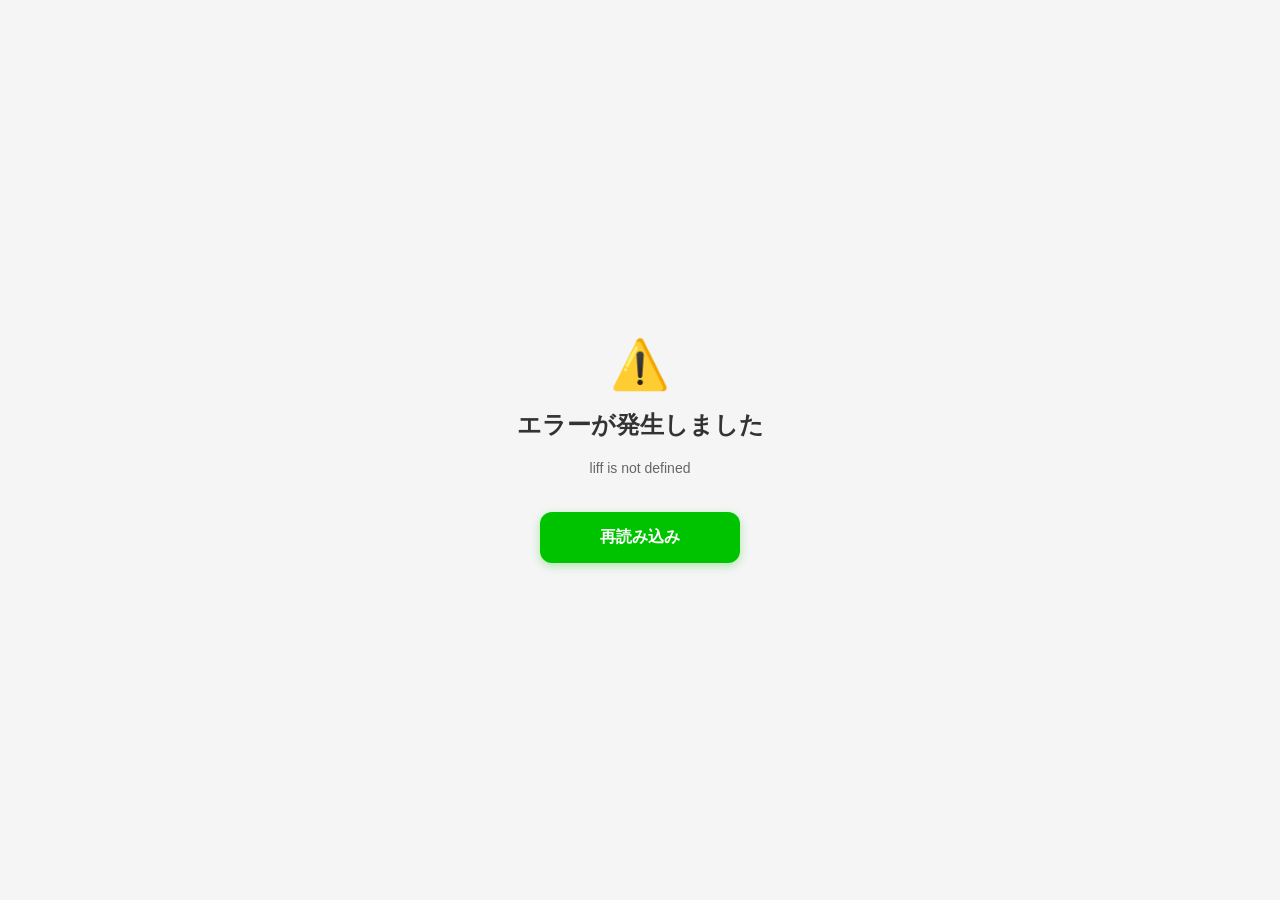
==== index.html @ b289f20e "Add Liff File" ====
<!DOCTYPE html>
<html lang="ja">
<head>
  <meta charset="UTF-8">
  <meta name="viewport" content="width=device-width, initial-scale=1.0, maximum-scale=1.0, user-scalable=no">
  <meta name="theme-color" content="#00C300">
  <title>ご予約</title>
  <link rel="stylesheet" href="style.css">
  <!-- LIFF SDK -->
  <script charset="utf-8" src="https://static.line-scdn.net/liff/edge/2/sdk.js"></script>
</head>
<body>
  <div id="app">
    <!-- JavaScriptが動的にレンダリングします -->
    <div class="loading-screen">
      <div class="spinner"></div>
      <p>読み込み中...</p>
    </div>
  </div>
  <script src="app.js"></script>
</body>
</html>
---- style.css ----
/* ============================================================
   style.css — LINE LIFF 予約フォーム
   モバイルファースト / LINEグリーンテーマ
   ============================================================ */

/* ---------- カラー変数 ---------- */
:root {
  --green:        #00C300;
  --green-dark:   #009900;
  --green-light:  #E8F9E8;
  --green-pale:   #F0FBF0;
  --gray-100:     #F5F5F5;
  --gray-200:     #E8E8E8;
  --gray-400:     #AAAAAA;
  --gray-600:     #666666;
  --gray-800:     #333333;
  --red:          #E53935;
  --blue:         #1565C0;
  --white:        #FFFFFF;
  --shadow:       0 2px 8px rgba(0,0,0,0.10);
  --shadow-sm:    0 1px 4px rgba(0,0,0,0.08);
  --radius:       12px;
  --radius-sm:    8px;
}

/* ---------- リセット ---------- */
*, *::before, *::after { box-sizing: border-box; margin: 0; padding: 0; }
html { font-size: 16px; }
body {
  font-family: -apple-system, 'Hiragino Kaku Gothic ProN', 'Hiragino Sans',
               'Meiryo', sans-serif;
  background: var(--gray-100);
  color: var(--gray-800);
  min-height: 100vh;
  -webkit-tap-highlight-color: transparent;
}
button { cursor: pointer; border: none; background: none; font-family: inherit; }
input, textarea, select { font-family: inherit; }
a { color: inherit; text-decoration: none; }

/* ---------- ローディング画面 ---------- */
.loading-screen {
  display: flex;
  flex-direction: column;
  align-items: center;
  justify-content: center;
  min-height: 100vh;
  gap: 16px;
  color: var(--gray-600);
}
.spinner {
  width: 40px; height: 40px;
  border: 3px solid var(--gray-200);
  border-top-color: var(--green);
  border-radius: 50%;
  animation: spin 0.8s linear infinite;
}
@keyframes spin { to { transform: rotate(360deg); } }

/* ---------- エラー画面 ---------- */
.error-screen {
  display: flex;
  flex-direction: column;
  align-items: center;
  justify-content: center;
  min-height: 100vh;
  padding: 24px;
  text-align: center;
  gap: 16px;
}
.error-screen .icon { font-size: 48px; }
.error-screen h2 { color: var(--gray-800); }
.error-screen p  { color: var(--gray-600); font-size: 14px; line-height: 1.6; }

/* ---------- ヘッダー ---------- */
.header {
  position: sticky;
  top: 0;
  z-index: 100;
  background: var(--white);
  border-bottom: 1px solid var(--gray-200);
  padding: 0 16px;
  height: 56px;
  display: flex;
  align-items: center;
  gap: 12px;
}
.header-back {
  width: 36px; height: 36px;
  display: flex; align-items: center; justify-content: center;
  border-radius: 50%;
  color: var(--gray-800);
  font-size: 20px;
  flex-shrink: 0;
}
.header-back:active { background: var(--gray-100); }
.header-title {
  flex: 1;
  font-size: 17px;
  font-weight: 600;
  color: var(--gray-800);
}

/* ---------- プログレスバー ---------- */
.progress-bar {
  height: 4px;
  background: var(--gray-200);
  position: sticky;
  top: 56px;
  z-index: 99;
}
.progress-fill {
  height: 100%;
  background: var(--green);
  transition: width 0.3s ease;
}
.progress-steps {
  display: flex;
  justify-content: space-between;
  padding: 8px 16px 0;
  background: var(--white);
  border-bottom: 1px solid var(--gray-200);
}
.progress-step {
  font-size: 11px;
  color: var(--gray-400);
  text-align: center;
  flex: 1;
}
.progress-step.active  { color: var(--green); font-weight: 600; }
.progress-step.done    { color: var(--green); }

/* ---------- メインコンテンツ ---------- */
.content {
  padding: 16px 16px 100px;
  max-width: 480px;
  margin: 0 auto;
}

/* ---------- セクションタイトル ---------- */
.section-title {
  font-size: 18px;
  font-weight: 700;
  color: var(--gray-800);
  margin-bottom: 6px;
}
.section-sub {
  font-size: 13px;
  color: var(--gray-600);
  margin-bottom: 16px;
  line-height: 1.5;
}

/* ---------- カード ---------- */
.card {
  background: var(--white);
  border-radius: var(--radius);
  box-shadow: var(--shadow-sm);
  padding: 16px;
  margin-bottom: 12px;
}

/* ---------- STEP 1：サービス種別 ---------- */
.service-grid {
  display: grid;
  grid-template-columns: 1fr 1fr;
  gap: 12px;
  margin-top: 8px;
}
.service-btn {
  background: var(--white);
  border: 2px solid var(--gray-200);
  border-radius: var(--radius);
  padding: 24px 12px;
  display: flex;
  flex-direction: column;
  align-items: center;
  gap: 10px;
  transition: all 0.2s;
  box-shadow: var(--shadow-sm);
}
.service-btn .icon  { font-size: 36px; }
.service-btn .label { font-size: 16px; font-weight: 700; color: var(--gray-800); }
.service-btn .desc  { font-size: 12px; color: var(--gray-600); text-align: center; }
.service-btn.selected,
.service-btn:active {
  border-color: var(--green);
  background: var(--green-pale);
}

/* ---------- STEP 2：メニュー ---------- */
.menu-list { display: flex; flex-direction: column; gap: 10px; }
.menu-item {
  background: var(--white);
  border: 2px solid var(--gray-200);
  border-radius: var(--radius);
  padding: 16px;
  display: flex;
  align-items: center;
  justify-content: space-between;
  cursor: pointer;
  transition: all 0.2s;
  box-shadow: var(--shadow-sm);
  text-align: left;
  width: 100%;
}
.menu-item:active,
.menu-item.selected {
  border-color: var(--green);
  background: var(--green-pale);
}
.menu-info { flex: 1; }
.menu-name { font-size: 16px; font-weight: 600; color: var(--gray-800); }
.menu-meta { font-size: 13px; color: var(--gray-600); margin-top: 3px; }
.menu-price {
  font-size: 16px;
  font-weight: 700;
  color: var(--green-dark);
  margin-left: 12px;
}
.menu-check {
  width: 24px; height: 24px;
  background: var(--green);
  border-radius: 50%;
  display: flex; align-items: center; justify-content: center;
  color: white;
  font-size: 14px;
  margin-left: 8px;
  flex-shrink: 0;
  display: none;
}
.menu-item.selected .menu-check { display: flex; }

/* ---------- STEP 3：カレンダー ---------- */
.calendar-wrap {
  background: var(--white);
  border-radius: var(--radius);
  box-shadow: var(--shadow-sm);
  overflow: hidden;
}
.calendar-nav {
  display: flex;
  align-items: center;
  justify-content: space-between;
  padding: 14px 16px;
  border-bottom: 1px solid var(--gray-200);
}
.cal-nav-btn {
  width: 36px; height: 36px;
  display: flex; align-items: center; justify-content: center;
  border-radius: 50%;
  font-size: 18px;
  color: var(--gray-800);
}
.cal-nav-btn:disabled { color: var(--gray-400); cursor: not-allowed; }
.cal-nav-btn:not(:disabled):active { background: var(--gray-100); }
.cal-month-label { font-size: 16px; font-weight: 700; color: var(--gray-800); }
.calendar-grid {
  display: grid;
  grid-template-columns: repeat(7, 1fr);
  gap: 0;
  padding: 8px;
}
.cal-day-header {
  text-align: center;
  font-size: 12px;
  font-weight: 600;
  padding: 6px 0;
  color: var(--gray-600);
}
.cal-day-header:first-child { color: var(--red); }
.cal-day-header:last-child  { color: var(--blue); }
.cal-day {
  aspect-ratio: 1;
  display: flex;
  align-items: center;
  justify-content: center;
  border-radius: 50%;
  font-size: 14px;
  cursor: pointer;
  margin: 2px;
  transition: all 0.15s;
}
.cal-day.empty   { cursor: default; }
.cal-day.disabled {
  color: var(--gray-400);
  cursor: not-allowed;
  text-decoration: line-through;
}
.cal-day.today { font-weight: 700; position: relative; }
.cal-day.today::after {
  content: '';
  position: absolute;
  bottom: 3px;
  width: 4px; height: 4px;
  background: var(--green);
  border-radius: 50%;
}
.cal-day:not(.disabled):not(.empty):active,
.cal-day.selected {
  background: var(--green);
  color: var(--white);
  font-weight: 700;
}
.cal-day:not(.disabled):not(.empty):not(.selected):hover {
  background: var(--green-light);
}
/* 日曜・土曜の色 */
.cal-day.sunday:not(.disabled):not(.selected)  { color: var(--red); }
.cal-day.saturday:not(.disabled):not(.selected) { color: var(--blue); }

/* ---------- STEP 4：時間スロット ---------- */
.slot-date-label {
  font-size: 15px;
  font-weight: 600;
  color: var(--gray-800);
  margin-bottom: 12px;
  text-align: center;
}
.slot-grid {
  display: grid;
  grid-template-columns: repeat(3, 1fr);
  gap: 8px;
}
.slot-btn {
  border: 2px solid var(--gray-200);
  border-radius: var(--radius-sm);
  padding: 10px 4px;
  text-align: center;
  font-size: 14px;
  font-weight: 600;
  color: var(--gray-800);
  background: var(--white);
  transition: all 0.15s;
  line-height: 1.4;
}
.slot-btn .slot-end {
  font-size: 11px;
  font-weight: 400;
  color: var(--gray-600);
  display: block;
}
.slot-btn.available:active,
.slot-btn.selected {
  border-color: var(--green);
  background: var(--green-light);
  color: var(--green-dark);
}
.slot-btn.unavailable {
  background: var(--gray-100);
  color: var(--gray-400);
  cursor: not-allowed;
  border-color: var(--gray-200);
}
.no-slots {
  text-align: center;
  padding: 32px 16px;
  color: var(--gray-600);
  font-size: 14px;
  line-height: 1.6;
}

/* ---------- STEP 5：顧客情報 ---------- */
.customer-greeting {
  background: var(--green-pale);
  border: 1px solid var(--green-light);
  border-radius: var(--radius);
  padding: 14px 16px;
  margin-bottom: 16px;
  display: flex;
  align-items: center;
  gap: 12px;
}
.customer-greeting .avatar {
  width: 44px; height: 44px;
  border-radius: 50%;
  object-fit: cover;
  flex-shrink: 0;
}
.customer-greeting .text { flex: 1; }
.customer-greeting .text .name { font-weight: 700; font-size: 15px; }
.customer-greeting .text .note { font-size: 12px; color: var(--gray-600); margin-top: 2px; }

.form-group { margin-bottom: 16px; }
.form-label {
  display: block;
  font-size: 13px;
  font-weight: 600;
  color: var(--gray-800);
  margin-bottom: 6px;
}
.form-label .required {
  color: var(--red);
  margin-left: 4px;
  font-size: 11px;
}
.form-input {
  width: 100%;
  padding: 12px 14px;
  border: 2px solid var(--gray-200);
  border-radius: var(--radius-sm);
  font-size: 16px;
  color: var(--gray-800);
  background: var(--white);
  transition: border-color 0.2s;
  -webkit-appearance: none;
}
.form-input:focus {
  outline: none;
  border-color: var(--green);
}
.form-input.error { border-color: var(--red); }
.form-error { font-size: 12px; color: var(--red); margin-top: 4px; }
.form-hint  { font-size: 12px; color: var(--gray-600); margin-top: 4px; }

.info-row {
  display: flex;
  justify-content: space-between;
  align-items: flex-start;
  padding: 10px 0;
  border-bottom: 1px solid var(--gray-100);
}
.info-row:last-child { border-bottom: none; }
.info-key   { font-size: 13px; color: var(--gray-600); flex-shrink: 0; margin-right: 12px; }
.info-value { font-size: 14px; color: var(--gray-800); font-weight: 500; text-align: right; }

.edit-toggle {
  font-size: 13px;
  color: var(--green-dark);
  font-weight: 600;
  padding: 6px 0;
  display: block;
  text-align: right;
  margin-top: 8px;
}

/* ---------- 予約確認サマリー ---------- */
.summary-card {
  background: var(--green-pale);
  border: 1px solid var(--green-light);
  border-radius: var(--radius);
  padding: 16px;
  margin-bottom: 16px;
}
.summary-row {
  display: flex;
  align-items: flex-start;
  gap: 10px;
  padding: 7px 0;
  border-bottom: 1px solid var(--green-light);
  font-size: 14px;
}
.summary-row:last-child { border-bottom: none; }
.summary-icon  { flex-shrink: 0; font-size: 16px; margin-top: 1px; }
.summary-label { color: var(--gray-600); min-width: 56px; flex-shrink: 0; }
.summary-value { color: var(--gray-800); font-weight: 500; flex: 1; }

/* ---------- 完了画面 ---------- */
.done-screen {
  display: flex;
  flex-direction: column;
  align-items: center;
  text-align: center;
  padding: 40px 24px 80px;
}
.done-icon {
  width: 80px; height: 80px;
  background: var(--green);
  border-radius: 50%;
  display: flex; align-items: center; justify-content: center;
  font-size: 40px;
  margin-bottom: 20px;
  box-shadow: 0 4px 16px rgba(0,195,0,0.3);
}
.done-title { font-size: 22px; font-weight: 700; margin-bottom: 8px; }
.done-sub   { font-size: 14px; color: var(--gray-600); line-height: 1.6; margin-bottom: 24px; }
.done-detail {
  background: var(--white);
  border-radius: var(--radius);
  padding: 16px;
  width: 100%;
  max-width: 360px;
  box-shadow: var(--shadow-sm);
  text-align: left;
  margin-bottom: 24px;
}

/* ---------- ボタン ---------- */
.btn-area {
  position: fixed;
  bottom: 0; left: 0; right: 0;
  padding: 12px 16px;
  background: var(--white);
  border-top: 1px solid var(--gray-200);
  z-index: 90;
  max-width: 480px;
  margin: 0 auto;
}
/* fixedでmax-width効かせるための調整 */
@media (min-width: 480px) {
  .btn-area { left: 50%; right: auto; transform: translateX(-50%); width: 480px; }
}

.btn {
  display: block;
  width: 100%;
  padding: 15px;
  border-radius: var(--radius);
  font-size: 16px;
  font-weight: 700;
  text-align: center;
  transition: all 0.2s;
}
.btn-primary {
  background: var(--green);
  color: var(--white);
  box-shadow: 0 3px 10px rgba(0,195,0,0.3);
}
.btn-primary:active  { background: var(--green-dark); transform: scale(0.98); }
.btn-primary:disabled {
  background: var(--gray-400);
  box-shadow: none;
  cursor: not-allowed;
}
.btn-secondary {
  background: var(--gray-100);
  color: var(--gray-800);
  margin-top: 8px;
}
.btn-secondary:active { background: var(--gray-200); }
.btn-outline {
  background: var(--white);
  color: var(--green-dark);
  border: 2px solid var(--green);
  margin-top: 8px;
}
.btn-outline:active { background: var(--green-pale); }

/* ---------- カルテ直近履歴（参考表示） ---------- */
.karte-prev {
  border: 1px solid var(--gray-200);
  border-radius: var(--radius-sm);
  padding: 12px;
  margin-top: 12px;
  background: var(--gray-100);
}
.karte-prev-title { font-size: 12px; font-weight: 600; color: var(--gray-600); margin-bottom: 8px; }
.karte-prev-row   { font-size: 12px; color: var(--gray-800); line-height: 1.6; }
.karte-prev-label { font-weight: 600; }

/* ---------- トースト通知 ---------- */
.toast {
  position: fixed;
  bottom: 90px;
  left: 50%;
  transform: translateX(-50%);
  background: var(--gray-800);
  color: var(--white);
  padding: 10px 20px;
  border-radius: 20px;
  font-size: 14px;
  z-index: 200;
  white-space: nowrap;
  box-shadow: var(--shadow);
  animation: fadeInOut 2.5s ease forwards;
}
@keyframes fadeInOut {
  0%   { opacity: 0; transform: translateX(-50%) translateY(10px); }
  15%  { opacity: 1; transform: translateX(-50%) translateY(0); }
  75%  { opacity: 1; }
  100% { opacity: 0; transform: translateX(-50%) translateY(-4px); }
}

/* ---------- ローディングオーバーレイ ---------- */
.loading-overlay {
  display: flex;
  flex-direction: column;
  align-items: center;
  justify-content: center;
  padding: 40px;
  gap: 16px;
  color: var(--gray-600);
  font-size: 14px;
}
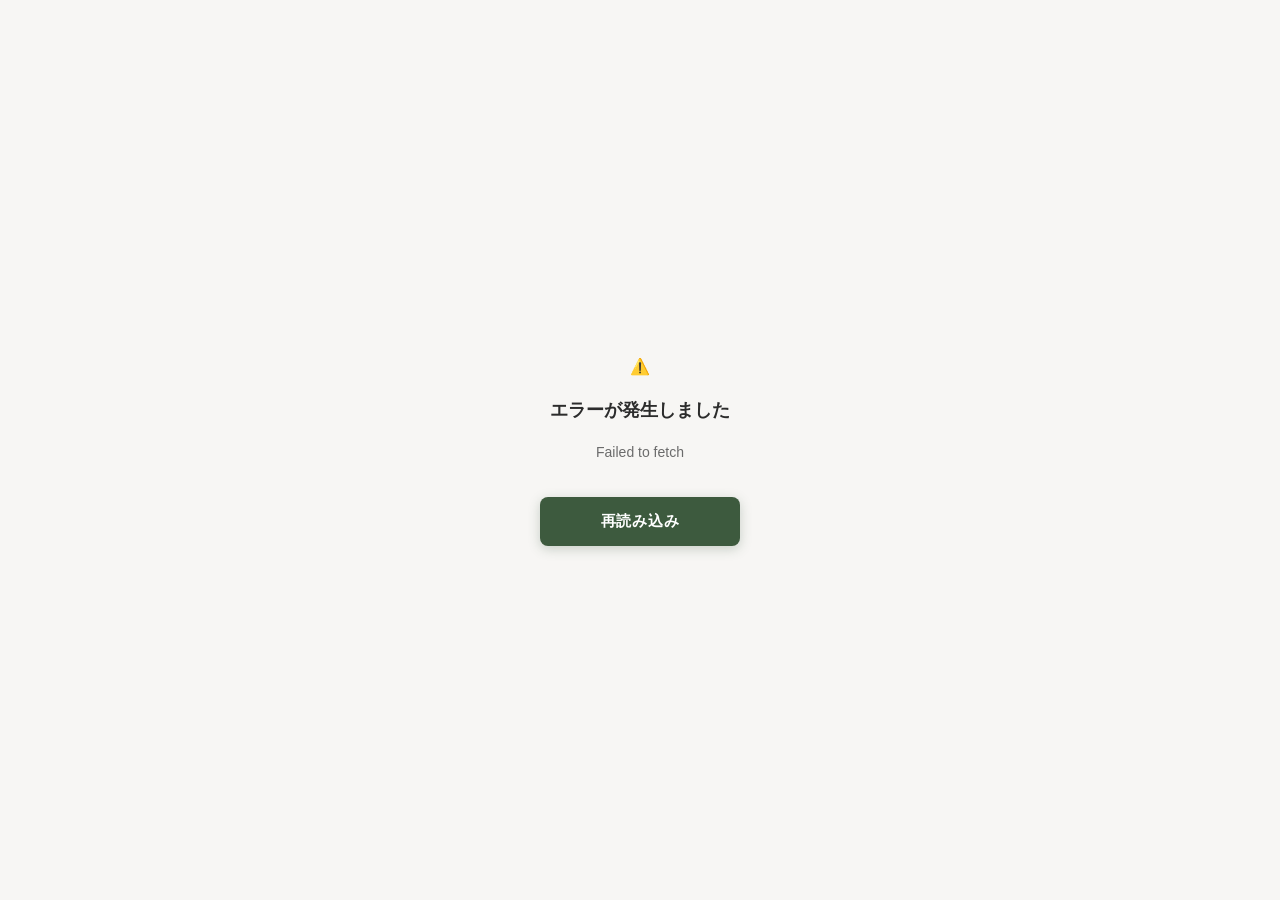
==== commit 5d11530c: "Update index.html" ====
--- a/index.html
+++ b/index.html
@@ -7,7 +7,19 @@
   <title>ご予約</title>
   <link rel="stylesheet" href="style.css">
   <!-- LIFF SDK -->
-  <script charset="utf-8" src="https://static.line-scdn.net/liff/edge/2/sdk.js"></script>
+  <script>
+  window.liff = {
+    init:        () => Promise.resolve(),
+    isInClient:  () => true,
+    isLoggedIn:  () => true,
+    getProfile:  () => Promise.resolve({
+      userId:      'U_test_001',
+      displayName: 'テストユーザー',
+      pictureUrl:  '',
+    }),
+    closeWindow: () => alert('閉じる'),
+  };
+</script>
 </head>
 <body>
   <div id="app">
--- a/style.css
+++ b/style.css
@@ -1,59 +1,87 @@
 /* ============================================================
-   style.css — LINE LIFF 予約フォーム
-   モバイルファースト / LINEグリーンテーマ
+   trunk 予約フォーム — style.css
+   テーマ：自然の木の温かみ × スタイリッシュ
    ============================================================ */
 
 /* ---------- カラー変数 ---------- */
 :root {
-  --green:        #00C300;
-  --green-dark:   #009900;
-  --green-light:  #E8F9E8;
-  --green-pale:   #F0FBF0;
-  --gray-100:     #F5F5F5;
-  --gray-200:     #E8E8E8;
-  --gray-400:     #AAAAAA;
-  --gray-600:     #666666;
-  --gray-800:     #333333;
-  --red:          #E53935;
-  --blue:         #1565C0;
-  --white:        #FFFFFF;
-  --shadow:       0 2px 8px rgba(0,0,0,0.10);
-  --shadow-sm:    0 1px 4px rgba(0,0,0,0.08);
-  --radius:       12px;
-  --radius-sm:    8px;
+  /* メインカラー：深い森のグリーン */
+  --primary:        #3D5A3E;
+  --primary-light:  #5C7B5D;
+  --primary-pale:   #EEF3EE;
+  --primary-bg:     #F5F7F5;
+
+  /* アクセント：温かみのあるテラコッタ */
+  --accent:         #A0714F;
+  --accent-light:   #C4956A;
+  --accent-pale:    #FAF3EC;
+
+  /* テキスト */
+  --text-primary:   #2C2C2C;
+  --text-secondary: #6B6B6B;
+  --text-muted:     #9E9E9E;
+
+  /* ボーダー・背景 */
+  --border:         #DDE3DD;
+  --border-light:   #EEF0EE;
+  --bg-page:        #F7F6F4;
+  --bg-card:        #FFFFFF;
+  --bg-input:       #FAFAF9;
+
+  /* エラー */
+  --red:            #C0392B;
+
+  /* シャドウ */
+  --shadow-sm:      0 1px 4px rgba(61,90,62,0.08);
+  --shadow:         0 3px 12px rgba(61,90,62,0.10);
+  --shadow-md:      0 6px 20px rgba(61,90,62,0.12);
+
+  /* 角丸 */
+  --radius:         14px;
+  --radius-sm:      8px;
+  --radius-xs:      6px;
+
+  /* フォント */
+  --font:           -apple-system, 'Hiragino Kaku Gothic ProN', 'Hiragino Sans', 'Meiryo', sans-serif;
 }
 
 /* ---------- リセット ---------- */
 *, *::before, *::after { box-sizing: border-box; margin: 0; padding: 0; }
-html { font-size: 16px; }
+html { font-size: 16px; -webkit-text-size-adjust: 100%; }
 body {
-  font-family: -apple-system, 'Hiragino Kaku Gothic ProN', 'Hiragino Sans',
-               'Meiryo', sans-serif;
-  background: var(--gray-100);
-  color: var(--gray-800);
+  font-family: var(--font);
+  background: var(--bg-page);
+  color: var(--text-primary);
   min-height: 100vh;
   -webkit-tap-highlight-color: transparent;
+  line-height: 1.6;
 }
 button { cursor: pointer; border: none; background: none; font-family: inherit; }
-input, textarea, select { font-family: inherit; }
-a { color: inherit; text-decoration: none; }
-
-/* ---------- ローディング画面 ---------- */
+input, textarea { font-family: inherit; }
+
+/* ---------- ローディング ---------- */
 .loading-screen {
   display: flex;
   flex-direction: column;
   align-items: center;
   justify-content: center;
   min-height: 100vh;
-  gap: 16px;
-  color: var(--gray-600);
+  gap: 20px;
+  background: var(--bg-page);
+}
+.loading-logo {
+  font-size: 13px;
+  letter-spacing: 0.3em;
+  color: var(--primary);
+  font-weight: 600;
+  text-transform: uppercase;
 }
 .spinner {
-  width: 40px; height: 40px;
-  border: 3px solid var(--gray-200);
-  border-top-color: var(--green);
+  width: 36px; height: 36px;
+  border: 2px solid var(--border);
+  border-top-color: var(--primary);
   border-radius: 50%;
-  animation: spin 0.8s linear infinite;
+  animation: spin 0.9s linear infinite;
 }
 @keyframes spin { to { transform: rotate(360deg); } }
 
@@ -64,212 +92,278 @@
   align-items: center;
   justify-content: center;
   min-height: 100vh;
-  padding: 24px;
+  padding: 32px 24px;
   text-align: center;
   gap: 16px;
 }
-.error-screen .icon { font-size: 48px; }
-.error-screen h2 { color: var(--gray-800); }
-.error-screen p  { color: var(--gray-600); font-size: 14px; line-height: 1.6; }
+.error-screen h2 { color: var(--text-primary); font-size: 18px; }
+.error-screen p  { color: var(--text-secondary); font-size: 14px; line-height: 1.7; }
 
 /* ---------- ヘッダー ---------- */
 .header {
   position: sticky;
   top: 0;
   z-index: 100;
-  background: var(--white);
-  border-bottom: 1px solid var(--gray-200);
+  background: var(--bg-card);
+  border-bottom: 1px solid var(--border-light);
+  height: 56px;
+  display: flex;
+  align-items: center;
   padding: 0 16px;
-  height: 56px;
-  display: flex;
-  align-items: center;
   gap: 12px;
 }
 .header-back {
   width: 36px; height: 36px;
   display: flex; align-items: center; justify-content: center;
+  color: var(--primary);
+  font-size: 22px;
   border-radius: 50%;
-  color: var(--gray-800);
-  font-size: 20px;
   flex-shrink: 0;
-}
-.header-back:active { background: var(--gray-100); }
-.header-title {
+  transition: background 0.15s;
+}
+.header-back:active { background: var(--primary-pale); }
+.header-logo {
   flex: 1;
-  font-size: 17px;
-  font-weight: 600;
-  color: var(--gray-800);
-}
-
-/* ---------- プログレスバー ---------- */
-.progress-bar {
-  height: 4px;
-  background: var(--gray-200);
+  text-align: center;
+  font-size: 13px;
+  letter-spacing: 0.25em;
+  font-weight: 700;
+  color: var(--primary);
+  text-transform: uppercase;
+}
+.header-spacer { width: 36px; flex-shrink: 0; }
+
+/* ---------- プログレス ---------- */
+.progress-wrap {
+  background: var(--bg-card);
+  border-bottom: 1px solid var(--border-light);
+  padding: 10px 20px 12px;
   position: sticky;
   top: 56px;
   z-index: 99;
 }
+.progress-track {
+  height: 3px;
+  background: var(--border);
+  border-radius: 2px;
+  overflow: hidden;
+  margin-bottom: 10px;
+}
 .progress-fill {
   height: 100%;
-  background: var(--green);
-  transition: width 0.3s ease;
+  background: linear-gradient(90deg, var(--primary), var(--primary-light));
+  border-radius: 2px;
+  transition: width 0.4s ease;
 }
 .progress-steps {
   display: flex;
   justify-content: space-between;
-  padding: 8px 16px 0;
-  background: var(--white);
-  border-bottom: 1px solid var(--gray-200);
 }
 .progress-step {
-  font-size: 11px;
-  color: var(--gray-400);
+  font-size: 10px;
+  color: var(--text-muted);
   text-align: center;
   flex: 1;
-}
-.progress-step.active  { color: var(--green); font-weight: 600; }
-.progress-step.done    { color: var(--green); }
+  letter-spacing: 0.02em;
+}
+.progress-step.active { color: var(--primary); font-weight: 700; }
+.progress-step.done   { color: var(--primary-light); }
 
 /* ---------- メインコンテンツ ---------- */
 .content {
-  padding: 16px 16px 100px;
+  padding: 20px 16px 100px;
   max-width: 480px;
   margin: 0 auto;
 }
 
 /* ---------- セクションタイトル ---------- */
 .section-title {
-  font-size: 18px;
-  font-weight: 700;
-  color: var(--gray-800);
-  margin-bottom: 6px;
+  font-size: 20px;
+  font-weight: 700;
+  color: var(--text-primary);
+  letter-spacing: 0.02em;
+  margin-bottom: 4px;
 }
 .section-sub {
   font-size: 13px;
-  color: var(--gray-600);
-  margin-bottom: 16px;
-  line-height: 1.5;
-}
-
-/* ---------- カード ---------- */
-.card {
-  background: var(--white);
-  border-radius: var(--radius);
-  box-shadow: var(--shadow-sm);
-  padding: 16px;
-  margin-bottom: 12px;
-}
-
-/* ---------- STEP 1：サービス種別 ---------- */
+  color: var(--text-secondary);
+  margin-bottom: 20px;
+  line-height: 1.6;
+}
+
+/* ---------- STEP 1：来店 or 出張 ---------- */
 .service-grid {
   display: grid;
   grid-template-columns: 1fr 1fr;
   gap: 12px;
-  margin-top: 8px;
+  margin-top: 4px;
 }
 .service-btn {
-  background: var(--white);
-  border: 2px solid var(--gray-200);
+  background: var(--bg-card);
+  border: 1.5px solid var(--border);
   border-radius: var(--radius);
-  padding: 24px 12px;
+  padding: 28px 16px 22px;
   display: flex;
   flex-direction: column;
   align-items: center;
-  gap: 10px;
+  gap: 12px;
   transition: all 0.2s;
   box-shadow: var(--shadow-sm);
 }
-.service-btn .icon  { font-size: 36px; }
-.service-btn .label { font-size: 16px; font-weight: 700; color: var(--gray-800); }
-.service-btn .desc  { font-size: 12px; color: var(--gray-600); text-align: center; }
-.service-btn.selected,
-.service-btn:active {
-  border-color: var(--green);
-  background: var(--green-pale);
-}
-
-/* ---------- STEP 2：メニュー ---------- */
-.menu-list { display: flex; flex-direction: column; gap: 10px; }
-.menu-item {
-  background: var(--white);
-  border: 2px solid var(--gray-200);
+.service-btn:active,
+.service-btn.selected {
+  border-color: var(--primary);
+  background: var(--primary-pale);
+  box-shadow: var(--shadow);
+}
+.service-icon {
+  color: var(--primary);
+  display: flex;
+  align-items: center;
+  justify-content: center;
+  width: 56px; height: 56px;
+  background: var(--primary-pale);
+  border-radius: 50%;
+  transition: background 0.2s;
+}
+.service-btn.selected .service-icon {
+  background: var(--primary);
+  color: #fff;
+}
+.service-btn .label {
+  font-size: 16px;
+  font-weight: 700;
+  color: var(--text-primary);
+  letter-spacing: 0.05em;
+}
+.service-btn .desc {
+  font-size: 11px;
+  color: var(--text-secondary);
+  text-align: center;
+  line-height: 1.5;
+}
+
+/* ---------- STEP 2：コース選択 ---------- */
+.course-list { display: flex; flex-direction: column; gap: 10px; }
+.course-item {
+  background: var(--bg-card);
+  border: 1.5px solid var(--border);
   border-radius: var(--radius);
-  padding: 16px;
+  padding: 18px 20px;
   display: flex;
   align-items: center;
   justify-content: space-between;
   cursor: pointer;
   transition: all 0.2s;
   box-shadow: var(--shadow-sm);
+  width: 100%;
   text-align: left;
-  width: 100%;
-}
-.menu-item:active,
-.menu-item.selected {
-  border-color: var(--green);
-  background: var(--green-pale);
-}
-.menu-info { flex: 1; }
-.menu-name { font-size: 16px; font-weight: 600; color: var(--gray-800); }
-.menu-meta { font-size: 13px; color: var(--gray-600); margin-top: 3px; }
-.menu-price {
-  font-size: 16px;
-  font-weight: 700;
-  color: var(--green-dark);
+}
+.course-item:active,
+.course-item.selected {
+  border-color: var(--primary);
+  background: var(--primary-pale);
+}
+.course-name {
+  font-size: 15px;
+  font-weight: 600;
+  color: var(--text-primary);
+  line-height: 1.4;
+}
+.course-check {
+  width: 22px; height: 22px;
+  background: var(--primary);
+  border-radius: 50%;
+  display: none;
+  align-items: center;
+  justify-content: center;
+  flex-shrink: 0;
   margin-left: 12px;
 }
-.menu-check {
-  width: 24px; height: 24px;
-  background: var(--green);
-  border-radius: 50%;
-  display: flex; align-items: center; justify-content: center;
-  color: white;
-  font-size: 14px;
-  margin-left: 8px;
-  flex-shrink: 0;
-  display: none;
-}
-.menu-item.selected .menu-check { display: flex; }
-
-/* ---------- STEP 3：カレンダー ---------- */
+.course-check svg { width: 12px; height: 12px; }
+.course-item.selected .course-check { display: flex; }
+
+/* ---------- STEP 3：時間選択 ---------- */
+.duration-grid {
+  display: grid;
+  grid-template-columns: repeat(3, 1fr);
+  gap: 10px;
+}
+.duration-btn {
+  background: var(--bg-card);
+  border: 1.5px solid var(--border);
+  border-radius: var(--radius);
+  padding: 18px 8px;
+  display: flex;
+  flex-direction: column;
+  align-items: center;
+  gap: 4px;
+  cursor: pointer;
+  transition: all 0.2s;
+  box-shadow: var(--shadow-sm);
+}
+.duration-btn:active,
+.duration-btn.selected {
+  border-color: var(--primary);
+  background: var(--primary-pale);
+}
+.duration-min {
+  font-size: 20px;
+  font-weight: 700;
+  color: var(--text-primary);
+  line-height: 1;
+}
+.duration-unit { font-size: 11px; color: var(--text-muted); }
+.duration-label { font-size: 11px; color: var(--text-secondary); }
+.duration-btn.selected .duration-min  { color: var(--primary); }
+
+/* ---------- STEP 4：カレンダー ---------- */
 .calendar-wrap {
-  background: var(--white);
+  background: var(--bg-card);
   border-radius: var(--radius);
   box-shadow: var(--shadow-sm);
+  border: 1px solid var(--border-light);
   overflow: hidden;
 }
 .calendar-nav {
   display: flex;
   align-items: center;
   justify-content: space-between;
-  padding: 14px 16px;
-  border-bottom: 1px solid var(--gray-200);
+  padding: 16px 20px;
+  border-bottom: 1px solid var(--border-light);
 }
 .cal-nav-btn {
   width: 36px; height: 36px;
   display: flex; align-items: center; justify-content: center;
   border-radius: 50%;
   font-size: 18px;
-  color: var(--gray-800);
-}
-.cal-nav-btn:disabled { color: var(--gray-400); cursor: not-allowed; }
-.cal-nav-btn:not(:disabled):active { background: var(--gray-100); }
-.cal-month-label { font-size: 16px; font-weight: 700; color: var(--gray-800); }
+  color: var(--primary);
+  transition: background 0.15s;
+}
+.cal-nav-btn:disabled { color: var(--text-muted); cursor: not-allowed; }
+.cal-nav-btn:not(:disabled):active { background: var(--primary-pale); }
+.cal-month-label {
+  font-size: 16px;
+  font-weight: 700;
+  color: var(--text-primary);
+  letter-spacing: 0.05em;
+}
 .calendar-grid {
   display: grid;
   grid-template-columns: repeat(7, 1fr);
-  gap: 0;
-  padding: 8px;
+  padding: 12px 8px 16px;
+  gap: 2px;
 }
 .cal-day-header {
   text-align: center;
-  font-size: 12px;
+  font-size: 11px;
   font-weight: 600;
-  padding: 6px 0;
-  color: var(--gray-600);
-}
-.cal-day-header:first-child { color: var(--red); }
-.cal-day-header:last-child  { color: var(--blue); }
+  padding: 4px 0 8px;
+  color: var(--text-muted);
+  letter-spacing: 0.05em;
+}
+.cal-day-header:first-child { color: #B85450; }
+.cal-day-header:last-child  { color: #4A6FA5; }
 .cal-day {
   aspect-ratio: 1;
   display: flex;
@@ -278,44 +372,40 @@
   border-radius: 50%;
   font-size: 14px;
   cursor: pointer;
-  margin: 2px;
   transition: all 0.15s;
+  margin: 1px auto;
+  max-width: 38px;
+  width: 100%;
 }
 .cal-day.empty   { cursor: default; }
 .cal-day.disabled {
-  color: var(--gray-400);
+  color: var(--text-muted);
   cursor: not-allowed;
   text-decoration: line-through;
-}
-.cal-day.today { font-weight: 700; position: relative; }
-.cal-day.today::after {
-  content: '';
-  position: absolute;
-  bottom: 3px;
-  width: 4px; height: 4px;
-  background: var(--green);
-  border-radius: 50%;
-}
-.cal-day:not(.disabled):not(.empty):active,
+  opacity: 0.5;
+}
+.cal-day.today {
+  font-weight: 700;
+  color: var(--accent);
+}
+.cal-day:not(.disabled):not(.empty):not(.selected):active {
+  background: var(--primary-pale);
+}
 .cal-day.selected {
-  background: var(--green);
-  color: var(--white);
-  font-weight: 700;
-}
-.cal-day:not(.disabled):not(.empty):not(.selected):hover {
-  background: var(--green-light);
-}
-/* 日曜・土曜の色 */
-.cal-day.sunday:not(.disabled):not(.selected)  { color: var(--red); }
-.cal-day.saturday:not(.disabled):not(.selected) { color: var(--blue); }
-
-/* ---------- STEP 4：時間スロット ---------- */
+  background: var(--primary);
+  color: #fff;
+  font-weight: 700;
+}
+.cal-day.sunday:not(.disabled):not(.selected)  { color: #B85450; }
+.cal-day.saturday:not(.disabled):not(.selected) { color: #4A6FA5; }
+
+/* ---------- STEP 5：時間スロット ---------- */
 .slot-date-label {
-  font-size: 15px;
-  font-weight: 600;
-  color: var(--gray-800);
-  margin-bottom: 12px;
-  text-align: center;
+  font-size: 14px;
+  color: var(--text-secondary);
+  margin-bottom: 16px;
+  text-align: center;
+  letter-spacing: 0.02em;
 }
 .slot-grid {
   display: grid;
@@ -323,137 +413,174 @@
   gap: 8px;
 }
 .slot-btn {
-  border: 2px solid var(--gray-200);
+  border: 1.5px solid var(--border);
   border-radius: var(--radius-sm);
-  padding: 10px 4px;
+  padding: 12px 4px;
   text-align: center;
   font-size: 14px;
   font-weight: 600;
-  color: var(--gray-800);
-  background: var(--white);
+  color: var(--text-primary);
+  background: var(--bg-card);
   transition: all 0.15s;
-  line-height: 1.4;
+  line-height: 1.3;
+  cursor: pointer;
 }
 .slot-btn .slot-end {
-  font-size: 11px;
+  font-size: 10px;
   font-weight: 400;
-  color: var(--gray-600);
+  color: var(--text-muted);
   display: block;
+  margin-top: 2px;
 }
 .slot-btn.available:active,
 .slot-btn.selected {
-  border-color: var(--green);
-  background: var(--green-light);
-  color: var(--green-dark);
-}
+  border-color: var(--primary);
+  background: var(--primary-pale);
+  color: var(--primary);
+}
+.slot-btn.selected .slot-end { color: var(--primary-light); }
 .slot-btn.unavailable {
-  background: var(--gray-100);
-  color: var(--gray-400);
+  background: var(--bg-page);
+  color: var(--text-muted);
   cursor: not-allowed;
-  border-color: var(--gray-200);
+  border-color: var(--border-light);
 }
 .no-slots {
   text-align: center;
-  padding: 32px 16px;
-  color: var(--gray-600);
+  padding: 40px 16px;
+  color: var(--text-secondary);
   font-size: 14px;
+  line-height: 1.7;
+}
+
+/* ---------- STEP 6：顧客情報 ---------- */
+.returning-greeting {
+  background: var(--accent-pale);
+  border: 1px solid #E8D5C0;
+  border-radius: var(--radius);
+  padding: 16px 18px;
+  margin-bottom: 16px;
+  font-size: 13px;
+  color: var(--accent);
   line-height: 1.6;
 }
-
-/* ---------- STEP 5：顧客情報 ---------- */
-.customer-greeting {
-  background: var(--green-pale);
-  border: 1px solid var(--green-light);
+.returning-name {
+  font-weight: 700;
+  font-size: 15px;
+  color: var(--text-primary);
+  margin-bottom: 2px;
+}
+
+.info-card {
+  background: var(--bg-card);
+  border: 1px solid var(--border-light);
   border-radius: var(--radius);
-  padding: 14px 16px;
-  margin-bottom: 16px;
-  display: flex;
-  align-items: center;
-  gap: 12px;
-}
-.customer-greeting .avatar {
-  width: 44px; height: 44px;
-  border-radius: 50%;
-  object-fit: cover;
+  overflow: hidden;
+  margin-bottom: 12px;
+  box-shadow: var(--shadow-sm);
+}
+.info-row {
+  display: flex;
+  align-items: center;
+  padding: 14px 18px;
+  border-bottom: 1px solid var(--border-light);
+}
+.info-row:last-child { border-bottom: none; }
+.info-key {
+  font-size: 12px;
+  color: var(--text-secondary);
+  width: 80px;
   flex-shrink: 0;
-}
-.customer-greeting .text { flex: 1; }
-.customer-greeting .text .name { font-weight: 700; font-size: 15px; }
-.customer-greeting .text .note { font-size: 12px; color: var(--gray-600); margin-top: 2px; }
+  letter-spacing: 0.02em;
+}
+.info-value {
+  font-size: 14px;
+  color: var(--text-primary);
+  font-weight: 500;
+  flex: 1;
+}
+.edit-toggle {
+  display: block;
+  text-align: center;
+  font-size: 13px;
+  color: var(--primary);
+  font-weight: 600;
+  padding: 14px;
+  border-top: 1px solid var(--border-light);
+  width: 100%;
+  transition: background 0.15s;
+  letter-spacing: 0.03em;
+}
+.edit-toggle:active { background: var(--primary-pale); }
 
 .form-group { margin-bottom: 16px; }
 .form-label {
   display: block;
-  font-size: 13px;
+  font-size: 12px;
   font-weight: 600;
-  color: var(--gray-800);
-  margin-bottom: 6px;
+  color: var(--text-secondary);
+  margin-bottom: 8px;
+  letter-spacing: 0.05em;
 }
 .form-label .required {
-  color: var(--red);
+  color: var(--accent);
   margin-left: 4px;
-  font-size: 11px;
+  font-size: 10px;
 }
 .form-input {
   width: 100%;
-  padding: 12px 14px;
-  border: 2px solid var(--gray-200);
+  padding: 13px 16px;
+  border: 1.5px solid var(--border);
   border-radius: var(--radius-sm);
   font-size: 16px;
-  color: var(--gray-800);
-  background: var(--white);
-  transition: border-color 0.2s;
+  color: var(--text-primary);
+  background: var(--bg-input);
+  transition: border-color 0.2s, box-shadow 0.2s;
   -webkit-appearance: none;
 }
 .form-input:focus {
   outline: none;
-  border-color: var(--green);
-}
-.form-input.error { border-color: var(--red); }
-.form-error { font-size: 12px; color: var(--red); margin-top: 4px; }
-.form-hint  { font-size: 12px; color: var(--gray-600); margin-top: 4px; }
-
-.info-row {
-  display: flex;
-  justify-content: space-between;
+  border-color: var(--primary);
+  box-shadow: 0 0 0 3px rgba(61,90,62,0.08);
+  background: #fff;
+}
+.form-hint {
+  font-size: 11px;
+  color: var(--text-muted);
+  margin-top: 5px;
+  letter-spacing: 0.02em;
+}
+
+/* ---------- サマリーカード ---------- */
+.summary-card {
+  background: var(--primary-pale);
+  border: 1px solid var(--border);
+  border-radius: var(--radius);
+  overflow: hidden;
+  margin-bottom: 16px;
+}
+.summary-row {
+  display: flex;
   align-items: flex-start;
-  padding: 10px 0;
-  border-bottom: 1px solid var(--gray-100);
-}
-.info-row:last-child { border-bottom: none; }
-.info-key   { font-size: 13px; color: var(--gray-600); flex-shrink: 0; margin-right: 12px; }
-.info-value { font-size: 14px; color: var(--gray-800); font-weight: 500; text-align: right; }
-
-.edit-toggle {
-  font-size: 13px;
-  color: var(--green-dark);
-  font-weight: 600;
-  padding: 6px 0;
-  display: block;
-  text-align: right;
-  margin-top: 8px;
-}
-
-/* ---------- 予約確認サマリー ---------- */
-.summary-card {
-  background: var(--green-pale);
-  border: 1px solid var(--green-light);
-  border-radius: var(--radius);
-  padding: 16px;
-  margin-bottom: 16px;
-}
-.summary-row {
-  display: flex;
-  align-items: flex-start;
-  gap: 10px;
-  padding: 7px 0;
-  border-bottom: 1px solid var(--green-light);
-  font-size: 14px;
+  padding: 12px 18px;
+  border-bottom: 1px solid var(--border-light);
+  font-size: 13px;
 }
 .summary-row:last-child { border-bottom: none; }
-.summary-icon  { flex-shrink: 0; font-size: 16px; margin-top: 1px; }
-.summary-label { color: var(--gray-600); min-width: 56px; flex-shrink: 0; }
-.summary-value { color: var(--gray-800); font-weight: 500; flex: 1; }
+.summary-label {
+  color: var(--text-secondary);
+  width: 56px;
+  flex-shrink: 0;
+  font-size: 12px;
+  padding-top: 1px;
+  letter-spacing: 0.03em;
+}
+.summary-value {
+  color: var(--text-primary);
+  font-weight: 500;
+  flex: 1;
+  line-height: 1.5;
+}
 
 /* ---------- 完了画面 ---------- */
 .done-screen {
@@ -461,114 +588,140 @@
   flex-direction: column;
   align-items: center;
   text-align: center;
-  padding: 40px 24px 80px;
-}
-.done-icon {
-  width: 80px; height: 80px;
-  background: var(--green);
+  padding: 48px 24px 80px;
+  min-height: 100vh;
+  background: var(--bg-page);
+}
+.done-mark {
+  width: 72px; height: 72px;
+  background: var(--primary);
   border-radius: 50%;
   display: flex; align-items: center; justify-content: center;
-  font-size: 40px;
-  margin-bottom: 20px;
-  box-shadow: 0 4px 16px rgba(0,195,0,0.3);
-}
-.done-title { font-size: 22px; font-weight: 700; margin-bottom: 8px; }
-.done-sub   { font-size: 14px; color: var(--gray-600); line-height: 1.6; margin-bottom: 24px; }
+  margin-bottom: 24px;
+  box-shadow: 0 6px 20px rgba(61,90,62,0.25);
+}
+.done-mark svg { width: 32px; height: 32px; color: #fff; }
+.done-title {
+  font-size: 22px;
+  font-weight: 700;
+  color: var(--text-primary);
+  margin-bottom: 10px;
+  letter-spacing: 0.02em;
+}
+.done-sub {
+  font-size: 13px;
+  color: var(--text-secondary);
+  line-height: 1.8;
+  margin-bottom: 28px;
+}
 .done-detail {
-  background: var(--white);
+  background: var(--bg-card);
+  border: 1px solid var(--border-light);
   border-radius: var(--radius);
-  padding: 16px;
   width: 100%;
   max-width: 360px;
+  overflow: hidden;
+  margin-bottom: 28px;
   box-shadow: var(--shadow-sm);
   text-align: left;
-  margin-bottom: 24px;
-}
-
-/* ---------- ボタン ---------- */
+}
+.done-divider {
+  height: 1px;
+  background: var(--border-light);
+}
+
+/* ---------- ボタンエリア ---------- */
 .btn-area {
   position: fixed;
   bottom: 0; left: 0; right: 0;
-  padding: 12px 16px;
-  background: var(--white);
-  border-top: 1px solid var(--gray-200);
+  padding: 12px 16px 16px;
+  background: var(--bg-card);
+  border-top: 1px solid var(--border-light);
   z-index: 90;
   max-width: 480px;
   margin: 0 auto;
 }
-/* fixedでmax-width効かせるための調整 */
 @media (min-width: 480px) {
   .btn-area { left: 50%; right: auto; transform: translateX(-50%); width: 480px; }
 }
-
 .btn {
   display: block;
   width: 100%;
   padding: 15px;
-  border-radius: var(--radius);
-  font-size: 16px;
+  border-radius: var(--radius-sm);
+  font-size: 15px;
   font-weight: 700;
   text-align: center;
   transition: all 0.2s;
+  letter-spacing: 0.05em;
 }
 .btn-primary {
-  background: var(--green);
-  color: var(--white);
-  box-shadow: 0 3px 10px rgba(0,195,0,0.3);
-}
-.btn-primary:active  { background: var(--green-dark); transform: scale(0.98); }
+  background: var(--primary);
+  color: #fff;
+  box-shadow: 0 3px 12px rgba(61,90,62,0.25);
+}
+.btn-primary:active  { background: #2E4430; transform: scale(0.99); }
 .btn-primary:disabled {
-  background: var(--gray-400);
+  background: var(--border);
+  color: var(--text-muted);
   box-shadow: none;
   cursor: not-allowed;
 }
-.btn-secondary {
-  background: var(--gray-100);
-  color: var(--gray-800);
+.btn-ghost {
+  background: transparent;
+  color: var(--text-secondary);
+  font-size: 13px;
+  font-weight: 500;
   margin-top: 8px;
-}
-.btn-secondary:active { background: var(--gray-200); }
-.btn-outline {
-  background: var(--white);
-  color: var(--green-dark);
-  border: 2px solid var(--green);
-  margin-top: 8px;
-}
-.btn-outline:active { background: var(--green-pale); }
-
-/* ---------- カルテ直近履歴（参考表示） ---------- */
+  padding: 10px;
+}
+.btn-ghost:active { color: var(--text-primary); }
+
+/* ---------- カルテ表示 ---------- */
 .karte-prev {
-  border: 1px solid var(--gray-200);
+  background: var(--accent-pale);
+  border: 1px solid #E8D5C0;
   border-radius: var(--radius-sm);
-  padding: 12px;
+  padding: 14px 16px;
   margin-top: 12px;
-  background: var(--gray-100);
-}
-.karte-prev-title { font-size: 12px; font-weight: 600; color: var(--gray-600); margin-bottom: 8px; }
-.karte-prev-row   { font-size: 12px; color: var(--gray-800); line-height: 1.6; }
-.karte-prev-label { font-weight: 600; }
-
-/* ---------- トースト通知 ---------- */
+}
+.karte-prev-title {
+  font-size: 11px;
+  font-weight: 700;
+  color: var(--accent);
+  letter-spacing: 0.08em;
+  margin-bottom: 8px;
+  text-transform: uppercase;
+}
+.karte-prev-row {
+  font-size: 12px;
+  color: var(--text-secondary);
+  line-height: 1.7;
+}
+.karte-prev-label { font-weight: 600; color: var(--text-primary); }
+
+/* ---------- トースト ---------- */
 .toast {
   position: fixed;
   bottom: 90px;
   left: 50%;
   transform: translateX(-50%);
-  background: var(--gray-800);
-  color: var(--white);
-  padding: 10px 20px;
+  background: var(--text-primary);
+  color: #fff;
+  padding: 10px 22px;
   border-radius: 20px;
-  font-size: 14px;
+  font-size: 13px;
   z-index: 200;
   white-space: nowrap;
-  box-shadow: var(--shadow);
+  box-shadow: var(--shadow-md);
   animation: fadeInOut 2.5s ease forwards;
+  letter-spacing: 0.02em;
 }
 @keyframes fadeInOut {
-  0%   { opacity: 0; transform: translateX(-50%) translateY(10px); }
+  0%   { opacity: 0; transform: translateX(-50%) translateY(8px); }
   15%  { opacity: 1; transform: translateX(-50%) translateY(0); }
   75%  { opacity: 1; }
-  100% { opacity: 0; transform: translateX(-50%) translateY(-4px); }
+  100% { opacity: 0; }
 }
 
 /* ---------- ローディングオーバーレイ ---------- */
@@ -577,8 +730,9 @@
   flex-direction: column;
   align-items: center;
   justify-content: center;
-  padding: 40px;
+  padding: 48px 16px;
   gap: 16px;
-  color: var(--gray-600);
-  font-size: 14px;
-}
+  color: var(--text-secondary);
+  font-size: 13px;
+  letter-spacing: 0.05em;
+}
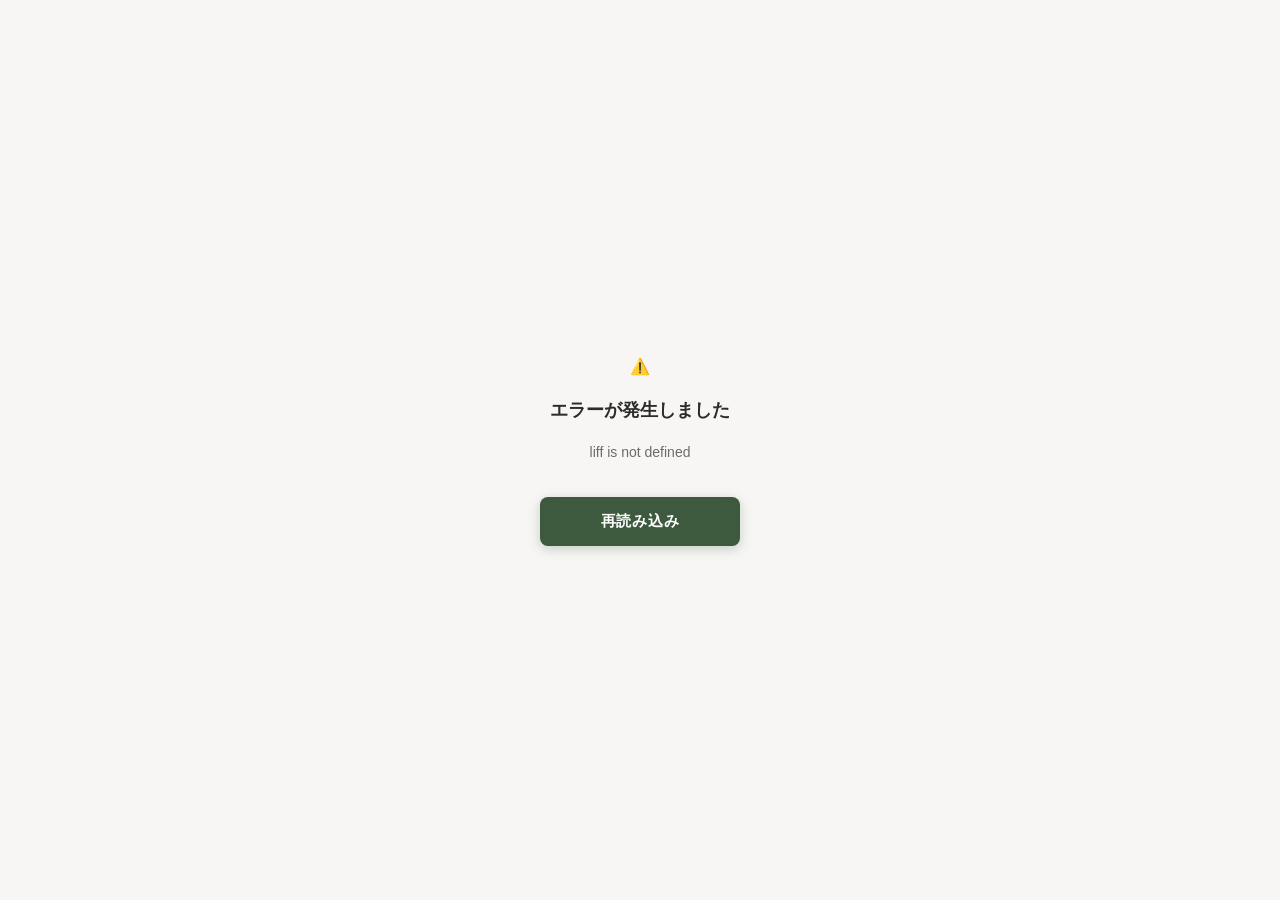
==== commit 17ca59f3: "Add files via upload" ====
--- a/index.html
+++ b/index.html
@@ -6,20 +6,8 @@
   <meta name="theme-color" content="#00C300">
   <title>ご予約</title>
   <link rel="stylesheet" href="style.css">
-  <!-- LIFF SDK -->
-  <script>
-  window.liff = {
-    init:        () => Promise.resolve(),
-    isInClient:  () => true,
-    isLoggedIn:  () => true,
-    getProfile:  () => Promise.resolve({
-      userId:      'U_test_001',
-      displayName: 'テストユーザー',
-      pictureUrl:  '',
-    }),
-    closeWindow: () => alert('閉じる'),
-  };
-</script>
+  <!-- LIFF SDK（本番用） -->
+  <script charset="utf-8" src="https://static.line-scdn.net/liff/edge/2/sdk.js"></script>
 </head>
 <body>
   <div id="app">
